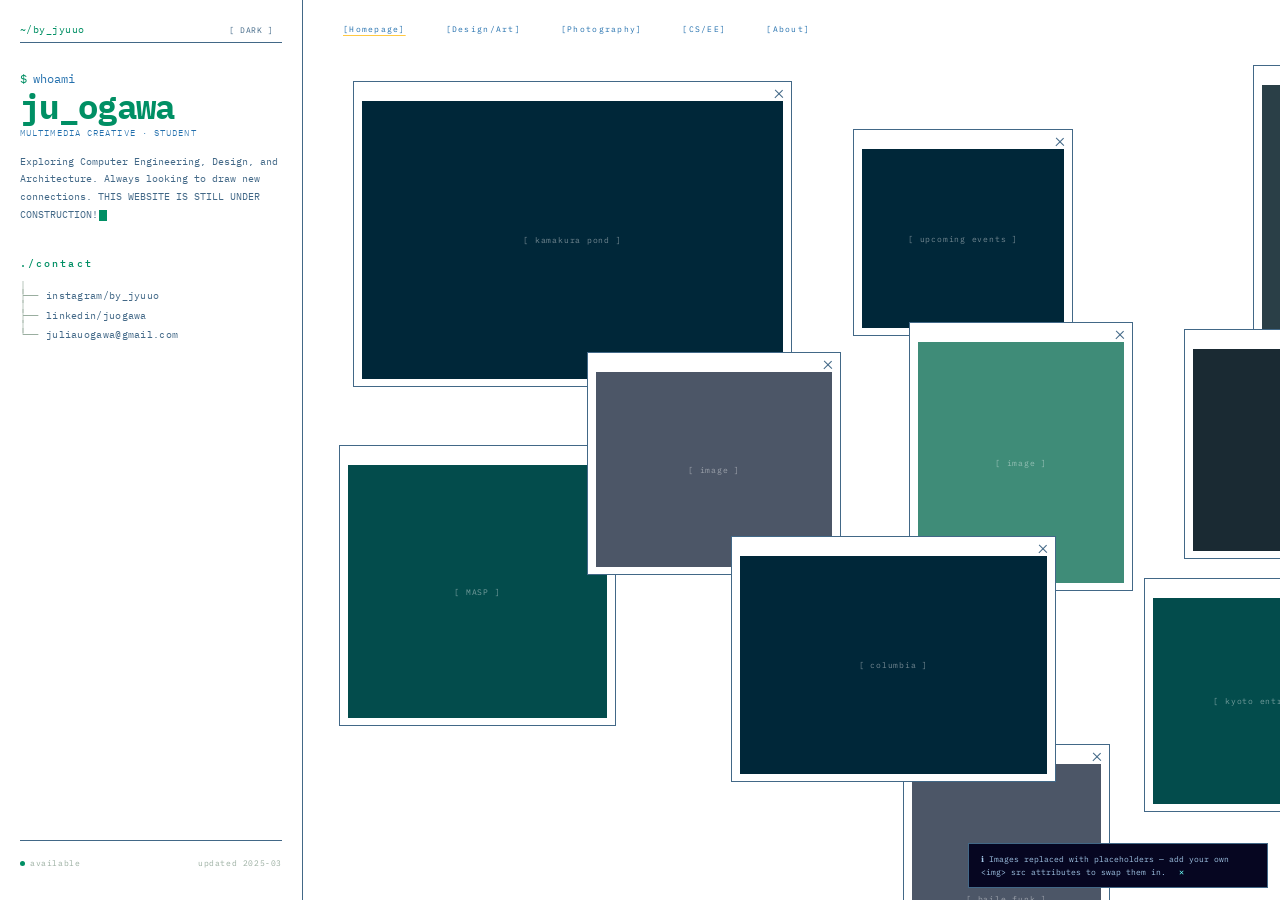
==== index.html @ 0120f367 "Rename portfolio.html to index.html" ====
<!DOCTYPE html>
<html lang="en">
<head>
  <meta charset="UTF-8" />
  <meta name="viewport" content="width=device-width, initial-scale=1.0" />
  <title>by_jyuuo — Portfolio</title>
  <link rel="preconnect" href="https://fonts.googleapis.com" />
  <link rel="preconnect" href="https://fonts.gstatic.com" crossorigin />
  <link href="https://fonts.googleapis.com/css2?family=IBM+Plex+Mono:ital,wght@0,300;0,400;0,500;0,700;1,400&display=swap" rel="stylesheet" />
  <style>
    /* ── RESET ─────────────────────────────────────────── */
    *, *::before, *::after { box-sizing: border-box; margin: 0; padding: 0; }
    a { text-decoration: none; }

    ::selection { background: var(--sel); color: var(--fg); }
    html { font-size: 13px; }

    /* ── TOKENS ────────────────────────────────────────── */
    :root {
      --bg:      #ffffff;
      --bg2:     #ffc943;
      --bg3:     #3f8c78;
      --fg:      #008f64;
      --fg2:     #426887;
      --fg3:     #9aaea0;
      --accent:  #008f64;
      --accent2: #226fad;
      --border:  #426887;
      --cursor:  #008f64;
      --sel:     rgba(0, 143, 100, 0.15);
      --left-w:  303px;
    }
    [data-theme="dark"] {
      --bg:      #060621;
      --bg2:     #ffc943;
      --bg3:     #3f8c78;
      --fg:      #ffffff;
      --fg2:     #426887;
      --fg3:     #40724f;
      --accent:  #008f64;
      --accent2: #a0c4e5;
      --border:  #426887;
      --cursor:  #008f64;
      --sel:     rgba(0, 143, 100, 0.15);
    }

    /* ── LAYOUT ────────────────────────────────────────── */
    .portfolio-body {
      font-family: "IBM Plex Mono", monospace;
      background: var(--bg);
      color: var(--fg);
      min-height: 100vh;
      display: flex;
      flex-direction: column;
      overflow: auto;
      transition: background 0.2s, color 0.2s;
    }
    @media (min-width: 768px) {
      .portfolio-body { height: 100vh; overflow: hidden; flex-direction: row; }
    }

    /* ── LEFT PANEL ─────────────────────────────────────── */
    .left {
      width: 100%; height: auto;
      overflow-y: visible;
      border-bottom: 1px solid var(--border);
      display: flex; flex-direction: column;
      padding: 20px; flex-shrink: 0;
      scrollbar-width: none;
    }
    .left::-webkit-scrollbar { display: none; }
    @media (min-width: 768px) {
      .left {
        width: var(--left-w); max-width: 303px; min-width: 260px;
        height: 100vh; overflow-y: auto;
        border-right: 1px solid var(--border);
        border-bottom: none;
        padding: 24px 20px 32px;
      }
    }

    .topbar {
      display: flex; justify-content: space-between; align-items: center;
      border-bottom: 1px solid var(--border);
      padding-bottom: 4px; margin-bottom: 28px; flex-shrink: 0;
    }
    .topbar-path { color: var(--fg2); font-size: 0.75rem; letter-spacing: 0.05em; }
    .topbar-path span { color: var(--accent); }
    .theme-btn {
      background: var(--bg); color: #426887;
      font-family: inherit; font-size: 0.65rem;
      padding: 3px 8px; cursor: pointer; border: none;
      letter-spacing: 0.08em; text-transform: uppercase;
      transition: color 0.15s, background 0.15s;
    }
    .theme-btn:hover { color: #a0c4e5; background: #060621; }
    [data-theme="dark"] .theme-btn { background: #060621; color: #426887; }
    [data-theme="dark"] .theme-btn:hover { background: #ffffff; color: #426887; }

    .hero { margin-bottom: 32px; flex-shrink: 0; }
    .prompt { display: flex; align-items: baseline; gap: 6px; margin-bottom: 4px; }
    .prompt-symbol { color: var(--accent); font-size: 0.9rem; user-select: none; }
    .prompt-cmd    { color: var(--accent2); font-size: 0.9rem; }
    .hero-name {
      font-size: clamp(1.8rem, 3.5vw, 2.6rem); font-weight: 700;
      line-height: 1; letter-spacing: -0.02em; margin-bottom: 3px; color: var(--accent);
    }
    .hero-title {
      color: var(--accent2); font-size: 0.7rem; letter-spacing: 0.12em;
      text-transform: uppercase; margin-bottom: 14px; font-weight: 300;
    }
    .hero-bio { color: var(--fg2); line-height: 1.7; font-size: 0.8rem; }
    .cursor {
      display: inline-block; width: 8px; height: 1em;
      background: var(--cursor); vertical-align: text-bottom;
      animation: blink 1.1s step-end infinite; margin-left: 1px;
    }
    @keyframes blink { 0%,100%{opacity:1} 50%{opacity:0} }

    section { margin-bottom: 28px; }
    .sec-hd { display: flex; align-items: center; gap: 10px; margin-bottom: 12px; }
    .sec-lbl { font-size: 0.80rem; letter-spacing: 0.2em; color: var(--accent); font-weight: 500; }

    .contact-tree { display: flex; flex-direction: column; line-height: 1; }
    .tree-item { display: flex; align-items: center; gap: 8px; padding: 0; line-height: 1; }
    .tree-branch { color: var(--fg3); font-size: 0.75rem; user-select: none; flex-shrink: 0; }
    .tree-link {
      color: var(--fg2); text-decoration: none; font-size: 0.75rem;
      letter-spacing: 0.03em; transition: all 0.15s;
      padding: 2px 6px; margin: -2px -6px;
    }
    .tree-link:hover { background: var(--bg2); color: var(--accent); }

    footer {
      margin-top: auto; padding-top: 16px;
      border-top: 1px solid var(--border);
      display: flex; justify-content: space-between;
      color: var(--fg3); font-size: 0.65rem; letter-spacing: 0.07em; flex-shrink: 0;
    }
    .status-dot {
      display: inline-block; width: 5px; height: 5px;
      border-radius: 50%; background: var(--accent);
      margin-right: 5px; vertical-align: middle;
      animation: pulse 2s ease-in-out infinite;
    }
    @keyframes pulse { 0%,100%{opacity:1} 50%{opacity:0.3} }

    /* ── RIGHT PANEL ────────────────────────────────────── */
    .right {
      flex: 1; display: flex; flex-direction: column;
      min-height: 100vh; height: auto; overflow-y: visible;
      scrollbar-width: thin; scrollbar-color: var(--border) transparent;
      position: relative;
    }
    @media (min-width: 768px) { .right { height: 100vh; min-height: auto; overflow-y: auto; } }
    .right::-webkit-scrollbar { width: 4px; }
    .right::-webkit-scrollbar-thumb { background: var(--border); }

    .right-topbar {
      position: sticky; top: 0; left: 0; right: 0; z-index: 10;
      display: flex; align-items: center; justify-content: center;
      padding: 17px 20px; background: var(--bg);
    }
    @media (min-width: 768px) {
      .right-topbar { justify-content: flex-start; padding-top: 23px; padding-bottom: 10px; }
    }

    .tabs-group {
      display: grid; grid-template-columns: repeat(6, 1fr);
      align-items: center; gap: 8px; width: 100%;
    }
    @media (min-width: 768px) {
      .tabs-group { display: flex; flex-wrap: nowrap; justify-content: flex-start; gap: 0; width: auto; }
    }

    .right-tab {
      padding: 0 20px; font-size: 0.65rem; letter-spacing: 0.15em;
      text-transform: capitalize; color: var(--accent2); cursor: pointer;
      display: inline-flex; align-items: center; justify-content: center;
      grid-column: span 2; background: none; border: none; font-family: inherit;
    }
    .right-tab:first-child, .right-tab:nth-child(2) { grid-column: span 3; }
    @media (min-width: 768px) { .right-tab { grid-column: unset; } }

    .tab-text { transition: background 0.15s, color 0.15s, padding 0.15s; }
    .right-tab:hover .tab-text { background: var(--bg2); color: var(--accent2); padding: 0 8px; }
    .right-tab.active .tab-text {
      color: var(--accent2); text-decoration: underline;
      text-decoration-color: var(--bg2); text-decoration-thickness: 14%;
      text-underline-offset: 3px;
    }
    .right-tab.active:hover .tab-text { background: var(--bg2); color: #226fad; text-decoration: none; padding: 0 8px; }

    /* ── TAB CONTENT ────────────────────────────────────── */
    .tab-content { flex: 1; display: flex; min-height: 400px; min-width: 100%; }
    @media (min-width: 768px) { .tab-content { min-height: 700px; min-width: 300px; } }

    .content-section { display: none; width: 100%; height: 100%; min-height: 400px; }
    @media (min-width: 768px) { .content-section { min-height: 600px; } }
    .content-section.visible { display: block; }

    /* ── HOMEPAGE — draggable windows ───────────────────── */
    .windows-container { position: relative; min-height: 1400px; width: 100%; }
    .win {
      position: absolute; background: var(--bg);
      border: 1px solid #426887; cursor: grab;
      user-select: none;
    }
    .win.dragging { cursor: grabbing; }
    .win-inner {
      display: flex; flex-direction: column; gap: 3px;
      align-items: flex-end; overflow: hidden;
      padding: 7px 8px; width: 100%; height: 100%;
    }
    .win-close {
      position: relative; width: 9px; height: 9px; flex-shrink: 0;
    }
    .win-close::before, .win-close::after {
      content: ""; position: absolute; top: 50%; left: 50%;
      width: 11.364px; height: 1.364px; background: #426887;
    }
    .win-close::before { transform: translate(-50%,-50%) rotate(45deg); }
    .win-close::after  { transform: translate(-50%,-50%) rotate(-45deg); }
    .win-img {
      flex: 1; min-height: 0; min-width: 0;
      width: 100%; position: relative; overflow: hidden;
    }
    .win-img img, .win-img .img-ph {
      position: absolute; inset: 0; width: 100%; height: 100%; object-fit: cover;
    }
    .img-ph {
      display: flex; align-items: center; justify-content: center;
      font-size: 0.6rem; letter-spacing: 0.1em;
      color: rgba(255,255,255,0.45);
    }

    /* ── DESIGN PAGE ────────────────────────────────────── */
    .design-wrap { padding: 0 20px; display: flex; flex-direction: column; gap: 10px; }
    .proj-card {
      width: 100%; padding-bottom: 10px;
      transition: background-color 0.2s;
    }
    .proj-card:hover { background-color: var(--bg2); }
    .proj-cmd { display: flex; gap: 6px; align-items: baseline; margin-bottom: 10px; }
    .proj-cmd .dollar { color: var(--accent); font-size: 11.7px; line-height: 17.55px; }
    .proj-cmd .cmd    { color: var(--accent2); font-size: 11.7px; line-height: 17.55px; }
    .proj-row { display: flex; gap: 10px; align-items: flex-start; flex-wrap: wrap; }

    /* Carousel */
    .carousel-outer {
      width: 257px; height: 259px; display: flex; align-items: center;
      justify-content: center; padding-left: 12px; flex-shrink: 0;
    }
    .carousel-box { width: 205px; height: 274px; position: relative; overflow: hidden; }
    .carousel-track-wrap { display: flex; transition: transform 0.5s ease; height: 100%; }
    .carousel-slide { flex-shrink: 0; width: 205px; height: 274px; }
    .carousel-slide img, .carousel-slide .img-ph {
      width: 205px; height: 274px; object-fit: cover; display: block;
    }
    .carousel-arrow {
      position: absolute; top: 50%; transform: translateY(-50%);
      background: rgba(0,0,0,0.45); color: #fff; border: none;
      width: 28px; height: 36px; cursor: pointer; z-index: 5;
      font-family: "IBM Plex Mono", monospace; font-size: 14px;
      display: flex; align-items: center; justify-content: center;
    }
    .carousel-arrow:hover { background: rgba(0,0,0,0.7); }
    .carousel-prev { left: 0; }
    .carousel-next { right: 0; }

    .proj-meta { display: flex; flex-direction: column; gap: 15px; min-width: 126px; }
    .ascii-logo {
      font-family: "IBM Plex Mono", monospace;
      font-weight: bold; font-size: 13px; line-height: 15px;
      color: var(--accent); white-space: pre; letter-spacing: 0;
    }
    .proj-tags { display: flex; gap: 5px; flex-wrap: wrap; align-items: center; }
    .proj-tag {
      font-family: "IBM Plex Mono", monospace; font-size: 11px;
      line-height: 23.562px; color: var(--fg2);
      letter-spacing: 1.5708px; text-transform: lowercase;
    }
    .proj-desc { flex: 1; min-width: 300px; }
    .proj-desc p {
      font-family: "IBM Plex Mono", monospace; font-size: 14px;
      line-height: 29.656px; color: var(--fg); margin: 25px;
      padding-right: 15px;
    }
    .proj-desc a { color: var(--accent); text-decoration: underline; }

    /* ── PHOTOGRAPHY PAGE ───────────────────────────────── */
    .photo-grid {
      display: grid; grid-template-columns: 1fr;
      gap: 33px; padding: 10px 20px;
    }
    @media (min-width: 768px) {
      .photo-grid { grid-template-columns: 1fr 1fr; padding: 10px 40px; }
    }
    .photo-cell { width: 100%; aspect-ratio: 4/3; overflow: hidden; }
    .photo-cell img, .photo-cell .img-ph { width: 100%; height: 100%; object-fit: cover; }

    /* ── CS/EE PAGE ─────────────────────────────────────── */
    .csee-wrap {
      display: flex; flex-direction: column; align-items: center;
      justify-content: flex-start; min-height: 600px; padding: 24px 20px;
    }
    @media (min-width: 768px) { .csee-wrap { justify-content: center; } }
    .csee-inner { width: 100%; max-width: 615px; }
    .csee-prompt { margin-bottom: 24px; }
    .csee-file {
      display: flex; gap: 14px; align-items: center;
      height: 35px; cursor: pointer;
      transition: background 0.15s;
    }
    .csee-file:hover { background: var(--bg2); }
    .csee-perm, .csee-name {
      font-family: "IBM Plex Mono", monospace;
      font-size: 15.992px; line-height: 34.254px;
      color: #426887; letter-spacing: 2.2836px;
    }
    .csee-desc {
      display: none; padding-left: 130px; padding-bottom: 12px;
    }
    .csee-desc p {
      font-family: "IBM Plex Mono", monospace;
      font-size: 15.992px; line-height: 34.254px;
      color: #426887; letter-spacing: 2.2836px; max-width: 597px;
    }
    .csee-desc.open { display: flex; align-items: center; }

    /* ── ABOUT PAGE ─────────────────────────────────────── */
    .about-wrap {
      display: flex; flex-direction: column; align-items: center;
      justify-content: center; min-height: 600px; padding: 24px 48px;
    }
    .about-inner { width: 100%; max-width: 615px; display: flex; flex-direction: column; gap: 16px; }
    .about-prompt { margin-bottom: 24px; }
    .about-p {
      font-family: "IBM Plex Mono", monospace;
      font-size: 11.05px; line-height: 19.89px; color: var(--accent2);
    }
    .about-p a { color: var(--accent2); text-decoration: underline; }
    .about-p .underline { text-decoration: underline; }

    /* Shared prompt style */
    .cmd-row { display: flex; gap: 6px; align-items: flex-start; }
    .cmd-dollar { font-family: "IBM Plex Mono",monospace; font-size: 11.7px; line-height: 17.55px; color: #008f64; }
    .cmd-text   { font-family: "IBM Plex Mono",monospace; font-size: 11.7px; line-height: 17.55px; color: var(--accent2); }

    /* Placeholder colors */
    .ph-ink   { background: #002739; }
    .ph-slate { background: #4c5667; }
    .ph-moss  { background: #034c4c; }
    .ph-olive { background: #3f8c78; }
    .ph-navy  { background: #002739; }
    .ph-graf  { background: #2a3f47; }
    .ph-rust  { background: #5a4a40; }
    .ph-ecru  { background: #e8eef1; }
    .ph-char  { background: #1a2a33; }
    .ph-sand  { background: #d1d9dd; }

    /* Note banner */
    .img-note {
      position: fixed; bottom: 12px; right: 12px;
      background: #060621; color: #a0c4e5;
      font-family: "IBM Plex Mono", monospace; font-size: 0.65rem;
      padding: 8px 12px; z-index: 9999; max-width: 300px; line-height: 1.6;
      border: 1px solid #426887;
    }
    .img-note button {
      background: none; border: none; color: #6cfff7;
      cursor: pointer; font-family: inherit; font-size: inherit;
      padding: 0; margin-left: 8px;
    }
  </style>
</head>
<body>

<div class="portfolio-body" id="app">

  <!-- ── LEFT SIDEBAR ──────────────────────────────────── -->
  <aside class="left">
    <div class="topbar" style="margin-top:-3px">
      <div class="topbar-path"><span>~/by_jyuuo</span></div>
      <button class="theme-btn" id="themeBtn">[ dark ]</button>
    </div>

    <div class="hero">
      <div class="prompt">
        <span class="prompt-symbol">$</span>
        <span class="prompt-cmd">whoami</span>
      </div>
      <h1 class="hero-name">ju_ogawa</h1>
      <p class="hero-title">MULTIMEDIA CREATIVE · STUDENT</p>
      <p class="hero-bio">
        Exploring Computer Engineering, Design, and Architecture.
        Always looking to draw new connections. THIS WEBSITE IS
        STILL UNDER CONSTRUCTION!<span class="cursor"></span>
      </p>
    </div>

    <section>
      <div class="sec-hd"><span class="sec-lbl">./contact</span></div>
      <div class="contact-tree">
        <div class="tree-item"><span class="tree-branch">│</span></div>
        <div class="tree-item">
          <span class="tree-branch">├──</span>
          <a href="https://www.instagram.com/by_jyuuo/" target="_blank" class="tree-link">instagram/by_jyuuo</a>
        </div>
        <div class="tree-item"><span class="tree-branch">│</span></div>
        <div class="tree-item">
          <span class="tree-branch">├──</span>
          <a href="https://www.linkedin.com/in/juogawa/" target="_blank" class="tree-link">linkedin/juogawa</a>
        </div>
        <div class="tree-item"><span class="tree-branch">│</span></div>
        <div class="tree-item">
          <span class="tree-branch">└──</span>
          <a href="mailto:juliauogawa@gmail.com" class="tree-link">juliauogawa@gmail.com</a>
        </div>
      </div>
    </section>

    <footer>
      <div><span class="status-dot"></span>available</div>
      <div>updated 2025-03</div>
    </footer>
  </aside>

  <!-- ── RIGHT PANEL ───────────────────────────────────── -->
  <main class="right">
    <div class="right-topbar">
      <div class="tabs-group">
        <button class="right-tab active" data-tab="home"><span class="tab-text">[Homepage]</span></button>
        <button class="right-tab" data-tab="design"><span class="tab-text">[Design/Art]</span></button>
        <button class="right-tab" data-tab="photography"><span class="tab-text">[Photography]</span></button>
        <button class="right-tab" data-tab="csee"><span class="tab-text">[CS/EE]</span></button>
        <button class="right-tab" data-tab="about"><span class="tab-text">[About]</span></button>
      </div>
    </div>

    <div class="tab-content">

      <!-- ── HOMEPAGE ──────────────────────────────────── -->
      <div id="page-home" class="content-section visible">
        <div class="windows-container" id="winContainer">

          <div class="win" id="win-1" style="left:50px;top:37px;width:439px;height:306px;z-index:10">
            <div class="win-inner">
              <div class="win-close"></div>
              <div class="win-img"><div class="img-ph ph-navy">[ kamakura pond ]</div></div>
            </div>
          </div>

          <div class="win" id="win-2" style="left:36px;top:401px;width:277px;height:281px;z-index:10">
            <div class="win-inner">
              <div class="win-close"></div>
              <div class="win-img"><div class="img-ph ph-moss">[ MASP ]</div></div>
            </div>
          </div>

          <div class="win" id="win-3" style="left:284px;top:308px;width:254px;height:223px;z-index:10">
            <div class="win-inner">
              <div class="win-close"></div>
              <div class="win-img"><div class="img-ph ph-slate">[ image ]</div></div>
            </div>
          </div>

          <div class="win" id="win-4" style="left:550px;top:85px;width:220px;height:207px;z-index:10">
            <div class="win-inner">
              <div class="win-close"></div>
              <div class="win-img"><div class="img-ph ph-ink">[ upcoming events ]</div></div>
            </div>
          </div>

          <div class="win" id="win-5" style="left:606px;top:278px;width:224px;height:269px;z-index:10">
            <div class="win-inner">
              <div class="win-close"></div>
              <div class="win-img"><div class="img-ph ph-olive">[ image ]</div></div>
            </div>
          </div>

          <div class="win" id="win-6" style="left:950px;top:21px;width:224px;height:274px;z-index:10">
            <div class="win-inner">
              <div class="win-close"></div>
              <div class="win-img"><div class="img-ph ph-graf">[ image ]</div></div>
            </div>
          </div>

          <div class="win" id="win-7" style="left:881px;top:285px;width:335px;height:230px;z-index:10">
            <div class="win-inner">
              <div class="win-close"></div>
              <div class="win-img"><div class="img-ph ph-char">[ image ]</div></div>
            </div>
          </div>

          <div class="win" id="win-8" style="left:841px;top:534px;width:243px;height:234px;z-index:10">
            <div class="win-inner">
              <div class="win-close"></div>
              <div class="win-img"><div class="img-ph ph-moss">[ kyoto entrance ]</div></div>
            </div>
          </div>

          <div class="win" id="win-9" style="left:600px;top:700px;width:207px;height:297px;z-index:10">
            <div class="win-inner">
              <div class="win-close"></div>
              <div class="win-img"><div class="img-ph ph-slate">[ baile funk ]</div></div>
            </div>
          </div>

          <div class="win" id="win-10" style="left:428px;top:492px;width:325px;height:246px;z-index:10">
            <div class="win-inner">
              <div class="win-close"></div>
              <div class="win-img"><div class="img-ph ph-navy">[ columbia ]</div></div>
            </div>
          </div>

        </div>
      </div><!-- /home -->

      <!-- ── DESIGN/ART ─────────────────────────────────── -->
      <div id="page-design" class="content-section">
        <div class="design-wrap">

          <!-- Project 1: ILAS -->
          <div class="proj-card">
            <div class="proj-cmd">
              <span class="dollar">$</span>
              <span class="cmd">head ilas.columbia.edu</span>
            </div>
            <div class="proj-row">
              <div class="carousel-outer">
                <div class="carousel-box" id="carousel-1">
                  <div class="carousel-track-wrap">
                    <div class="carousel-slide"><div class="img-ph ph-moss">[ ILAS cover ]</div></div>
                    <div class="carousel-slide"><div class="img-ph ph-olive">[ ILAS 2 ]</div></div>
                    <div class="carousel-slide"><div class="img-ph ph-graf">[ ILAS 3 ]</div></div>
                    <div class="carousel-slide"><div class="img-ph ph-navy">[ ILAS 4 ]</div></div>
                    <div class="carousel-slide"><div class="img-ph ph-slate">[ ILAS 5 ]</div></div>
                  </div>
                  <button class="carousel-arrow carousel-prev" onclick="carouselPrev('carousel-1')">&#8249;</button>
                  <button class="carousel-arrow carousel-next" onclick="carouselNext('carousel-1')">&#8250;</button>
                </div>
              </div>
              <div class="proj-meta">
                <div class="ascii-logo">
░▀█▀░█░░░█▀█░█▀▀
░░█░░█░░░█▀█░▀▀█
░▀▀▀░▀▀▀░▀░▀░▀▀▀</div>
                <div class="proj-tags">
                  <span class="proj-tag">#social_media</span>
                  <span class="proj-tag">#branding</span>
                </div>
              </div>
              <div class="proj-desc">
                <p>The Institute of Latin American Studies (Columbia University). Julia manages communication and marketing, especially through social media and the <a href="https://ilas.columbia.edu/" target="_blank" rel="noopener noreferrer">website</a>. Responsible for the design of informational flyers and the implementation of updating ILAS' branding.</p>
              </div>
            </div>
          </div>

          <!-- Project 2: Architecture -->
          <div class="proj-card">
            <div class="proj-cmd">
              <span class="dollar">$</span>
              <span class="cmd">import arch.3dm</span>
            </div>
            <div class="proj-row">
              <div class="carousel-outer">
                <div class="carousel-box" id="carousel-2">
                  <div class="carousel-track-wrap">
                    <div class="carousel-slide"><div class="img-ph ph-ecru" style="color:#334">[ arch 1 ]</div></div>
                    <div class="carousel-slide"><div class="img-ph ph-sand" style="color:#334">[ arch 2 ]</div></div>
                    <div class="carousel-slide"><div class="img-ph ph-slate">[ arch 3 ]</div></div>
                    <div class="carousel-slide"><div class="img-ph ph-char">[ arch 4 ]</div></div>
                  </div>
                  <button class="carousel-arrow carousel-prev" onclick="carouselPrev('carousel-2')">&#8249;</button>
                  <button class="carousel-arrow carousel-next" onclick="carouselNext('carousel-2')">&#8250;</button>
                </div>
              </div>
              <div class="proj-meta">
                <div class="ascii-logo" style="font-size:9px;line-height:13px">
░█▀█░█▀▄░█▀▀░█░█░▀█▀░▀█▀░█▀▀░█▀▀░▀█▀░█░█░█▀▄░█▀▀
░█▀█░█▀▄░█░░░█▀█░░█░░░█░░█▀▀░█░░░░█░░█░█░█▀▄░█▀▀
░▀░▀░▀░▀░▀▀▀░▀░▀░▀▀▀░░▀░░▀▀▀░▀▀▀░░▀░░▀▀▀░▀░▀░▀▀▀</div>
                <div class="proj-tags">
                  <span class="proj-tag">#diagrams</span>
                  <span class="proj-tag">#models</span>
                </div>
              </div>
              <div class="proj-desc">
                <p>Work created for ARCH1020: ARCHITECTURAL DESIGN &amp; VISUAL CULTURE. Based on MASP, and designing an intervening display case.</p>
              </div>
            </div>
          </div>

          <!-- Project 3: BRS -->
          <div class="proj-card">
            <div class="proj-cmd">
              <span class="dollar">$</span>
              <span class="cmd">head brazilian_society.brs</span>
            </div>
            <div class="proj-row">
              <div class="carousel-outer">
                <div class="carousel-box" id="carousel-3">
                  <div class="carousel-track-wrap">
                    <div class="carousel-slide"><div class="img-ph ph-navy">[ BRS 1 ]</div></div>
                    <div class="carousel-slide"><div class="img-ph ph-ink">[ BRS 2 ]</div></div>
                    <div class="carousel-slide"><div class="img-ph ph-graf">[ BRS 3 ]</div></div>
                    <div class="carousel-slide"><div class="img-ph ph-slate">[ BRS 4 ]</div></div>
                    <div class="carousel-slide"><div class="img-ph ph-moss">[ BRS 5 ]</div></div>
                  </div>
                  <button class="carousel-arrow carousel-prev" onclick="carouselPrev('carousel-3')">&#8249;</button>
                  <button class="carousel-arrow carousel-next" onclick="carouselNext('carousel-3')">&#8250;</button>
                </div>
              </div>
              <div class="proj-meta">
                <div class="ascii-logo">
░█▀▄░█▀▄░█▀▀
░█▀▄░█▀▄░▀▀█
░▀▀░░▀░▀░▀▀▀</div>
                <div class="proj-tags">
                  <span class="proj-tag">#social_media</span>
                  <span class="proj-tag">#flyers</span>
                </div>
              </div>
              <div class="proj-desc">
                <p>The Brazilian Society at Columbia University is the Brazilian undergraduate student group, for which Julia is secretary and is responsible for graphic design.</p>
              </div>
            </div>
          </div>

        </div>
      </div><!-- /design -->

      <!-- ── PHOTOGRAPHY ────────────────────────────────── -->
      <div id="page-photography" class="content-section">
        <div class="photo-grid">
          <div class="photo-cell"><div class="img-ph ph-navy">[ photo 01 ]</div></div>
          <div class="photo-cell"><div class="img-ph ph-moss">[ photo 02 ]</div></div>
          <div class="photo-cell"><div class="img-ph ph-slate">[ photo 03 ]</div></div>
          <div class="photo-cell"><div class="img-ph ph-olive">[ photo 04 ]</div></div>
          <div class="photo-cell"><div class="img-ph ph-graf">[ photo 05 ]</div></div>
          <div class="photo-cell"><div class="img-ph ph-ink">[ photo 06 ]</div></div>
          <div class="photo-cell"><div class="img-ph ph-char">[ photo 07 ]</div></div>
          <div class="photo-cell"><div class="img-ph ph-rust">[ photo 08 ]</div></div>
          <div class="photo-cell"><div class="img-ph ph-moss">[ photo 09 ]</div></div>
          <div class="photo-cell"><div class="img-ph ph-navy">[ photo 10 ]</div></div>
          <div class="photo-cell"><div class="img-ph ph-slate">[ photo 11 ]</div></div>
          <div class="photo-cell"><div class="img-ph ph-graf">[ photo 12 ]</div></div>
          <div class="photo-cell"><div class="img-ph ph-olive">[ photo 13 ]</div></div>
          <div class="photo-cell"><div class="img-ph ph-ink">[ photo 14 ]</div></div>
          <div class="photo-cell"><div class="img-ph ph-char">[ photo 15 ]</div></div>
          <div class="photo-cell"><div class="img-ph ph-rust">[ photo 16 ]</div></div>
          <div class="photo-cell"><div class="img-ph ph-moss">[ photo 17 ]</div></div>
          <div class="photo-cell"><div class="img-ph ph-navy">[ photo 18 ]</div></div>
        </div>
      </div><!-- /photography -->

      <!-- ── CS/EE ───────────────────────────────────────── -->
      <div id="page-csee" class="content-section">
        <div class="csee-wrap">
          <div class="csee-inner">
            <div class="csee-prompt">
              <div class="cmd-row">
                <span class="cmd-dollar">$</span>
                <span class="cmd-text">ls ./engineering_projects</span>
              </div>
            </div>
            <div id="csee-list">

              <div>
                <div class="csee-file" onclick="toggleCsee(0)">
                  <span class="csee-perm">-rwxr--r--</span>
                  <span class="csee-name">adc_dac_circuit</span>
                </div>
                <div class="csee-desc" id="csee-desc-0">
                  <p>Lorem ipsum dolor sit amet, consectetur adipiscing elit, sed do eiusmod tempor incididunt ut labore et dolore magna aliqua. Ut enim ad minim veniam, quis nostrud exercitation ullaLorem ipsum dolor sit amet, consectetur adipiscing elit, sed do eiusmod tempor incididunt ut labore et dolore magna aliqua. Ut enim ad minim veniam, quis nostrud exercitation ullaLorem ipsum dolor sit amet, consectetur adipiscing elit, sed do eiusmod tempor incididunt ut labore et dolore magna aliqua. Ut enim ad minim veniam, quis nostrud exercitation ullaLorem ipsum dolor sit amet, consectetur adipiscing elit, sed do eiusmod tempor incididunt ut labore et dolore magna aliqua. Ut enim ad minim veniam, quis nostrud exercitation ulla</p>
                </div>
              </div>

              <div>
                <div class="csee-file" onclick="toggleCsee(1)">
                  <span class="csee-perm">-rwxr--r--</span>
                  <span class="csee-name">555_timer</span>
                </div>
                <div class="csee-desc" id="csee-desc-1">
                  <p>Lorem ipsum dolor sit amet, consectetur adipiscing elit, sed do eiusmod tempor incididunt ut labore et dolore magna aliqua. Ut enim ad minim veniam, quis nostrud exercitation ullaLorem ipsum dolor sit amet, consectetur adipiscing elit, sed do eiusmod tempor incididunt ut labore et dolore magna aliqua. Ut enim ad minim veniam, quis nostrud exercitation ulla</p>
                </div>
              </div>

              <div>
                <div class="csee-file" onclick="toggleCsee(2)">
                  <span class="csee-perm">-rwxr--r--</span>
                  <span class="csee-name">counter_circuit</span>
                </div>
                <div class="csee-desc" id="csee-desc-2">
                  <p>Lorem ipsum dolor sit amet, consectetur adipiscing elit, sed do eiusmod tempor incididunt ut labore et dolore magna aliqua. Ut enim ad minim veniam, quis nostrud exercitation ulla</p>
                </div>
              </div>

            </div>
          </div>
        </div>
      </div><!-- /csee -->

      <!-- ── ABOUT ───────────────────────────────────────── -->
      <div id="page-about" class="content-section">
        <div class="about-wrap">
          <div class="about-prompt cmd-row" style="width:100%;max-width:615px;margin-bottom:24px">
            <span class="cmd-dollar">$</span>
            <span class="cmd-text">cat about.txt</span>
          </div>
          <div class="about-inner">
            <p class="about-p">Born and raised in São Paulo (Brazil), Ju Ogawa (she/her) studies <span class="underline">Computer Engineering</span>, with a minor in <span class="underline">Architecture</span>, at Columbia University, New York (USA).</p>
            <p class="about-p">She is interested in technology with an interdisciplinary mindset, applying her design skills and multicultural background to <a href="https://www.engineering.columbia.edu/about/mission-vision/engineering-humanity" target="_blank" rel="noopener noreferrer">engineer for Humanity</a>.</p>
            <p class="about-p">Additionally, Julia enjoys photography, drawing, and baking.</p>
            <p class="about-p">THIS WEBSITE IS STILL UNDER CONSTRUCTION!!</p>
          </div>
        </div>
      </div><!-- /about -->

    </div><!-- /tab-content -->
  </main>
</div><!-- /portfolio-body -->

<!-- Notice about images -->
<div class="img-note" id="imgNote">
  ℹ Images replaced with placeholders — add your own &lt;img&gt; src attributes to swap them in.
  <button onclick="document.getElementById('imgNote').remove()">✕</button>
</div>

<script>
  /* ── THEME TOGGLE ─────────────────────────────────── */
  const themeBtn = document.getElementById('themeBtn');
  let dark = false;
  themeBtn.addEventListener('click', () => {
    dark = !dark;
    document.documentElement.setAttribute('data-theme', dark ? 'dark' : '');
    themeBtn.textContent = dark ? '[ light ]' : '[ dark ]';
  });

  /* ── TAB NAVIGATION ───────────────────────────────── */
  const tabs = document.querySelectorAll('.right-tab');
  const pages = document.querySelectorAll('.content-section');

  tabs.forEach(tab => {
    tab.addEventListener('click', () => {
      const target = tab.dataset.tab;
      tabs.forEach(t => t.classList.remove('active'));
      pages.forEach(p => p.classList.remove('visible'));
      tab.classList.add('active');
      document.getElementById('page-' + target).classList.add('visible');
      // scroll right panel back to top on tab switch
      document.querySelector('.right').scrollTop = 0;
    });
  });

  /* ── DRAGGABLE WINDOWS ────────────────────────────── */
  let maxZ = 20;

  function bringToFront(el) {
    el.style.zIndex = ++maxZ;
  }

  document.querySelectorAll('.win').forEach(win => {
    let dragging = false, ox = 0, oy = 0;

    win.addEventListener('mousedown', e => {
      bringToFront(win);
      if (e.target.closest('.win-img')) return; // don't drag from image area
      dragging = true;
      ox = e.clientX - win.offsetLeft;
      oy = e.clientY - win.offsetTop;
      win.classList.add('dragging');
      e.preventDefault();
    });

    document.addEventListener('mousemove', e => {
      if (!dragging) return;
      const parent = win.parentElement.getBoundingClientRect();
      let x = e.clientX - ox;
      let y = e.clientY - oy;
      x = Math.max(0, Math.min(x, parent.width  - win.offsetWidth));
      y = Math.max(0, Math.min(y, parent.height - win.offsetHeight));
      win.style.left = x + 'px';
      win.style.top  = y + 'px';
    });

    document.addEventListener('mouseup', () => {
      dragging = false;
      win.classList.remove('dragging');
    });
  });

  /* ── CAROUSELS ────────────────────────────────────── */
  const carouselState = {};

  function getCarousel(id) {
    if (!carouselState[id]) {
      const box = document.getElementById(id);
      const slides = box.querySelectorAll('.carousel-slide');
      carouselState[id] = { current: 0, total: slides.length };
    }
    return carouselState[id];
  }

  function setCarouselPos(id) {
    const state = carouselState[id];
    const track = document.getElementById(id).querySelector('.carousel-track-wrap');
    track.style.transform = `translateX(-${state.current * 205}px)`;
  }

  function carouselPrev(id) {
    const s = getCarousel(id);
    s.current = (s.current - 1 + s.total) % s.total;
    setCarouselPos(id);
  }

  function carouselNext(id) {
    const s = getCarousel(id);
    s.current = (s.current + 1) % s.total;
    setCarouselPos(id);
  }

  // Init all carousels
  ['carousel-1','carousel-2','carousel-3'].forEach(id => getCarousel(id));

  /* ── CS/EE ACCORDION ──────────────────────────────── */
  let openCsee = null;

  function toggleCsee(idx) {
    const desc = document.getElementById('csee-desc-' + idx);
    if (openCsee === idx) {
      desc.classList.remove('open');
      openCsee = null;
    } else {
      if (openCsee !== null) {
        document.getElementById('csee-desc-' + openCsee).classList.remove('open');
      }
      desc.classList.add('open');
      openCsee = idx;
    }
  }
</script>
</body>
</html>
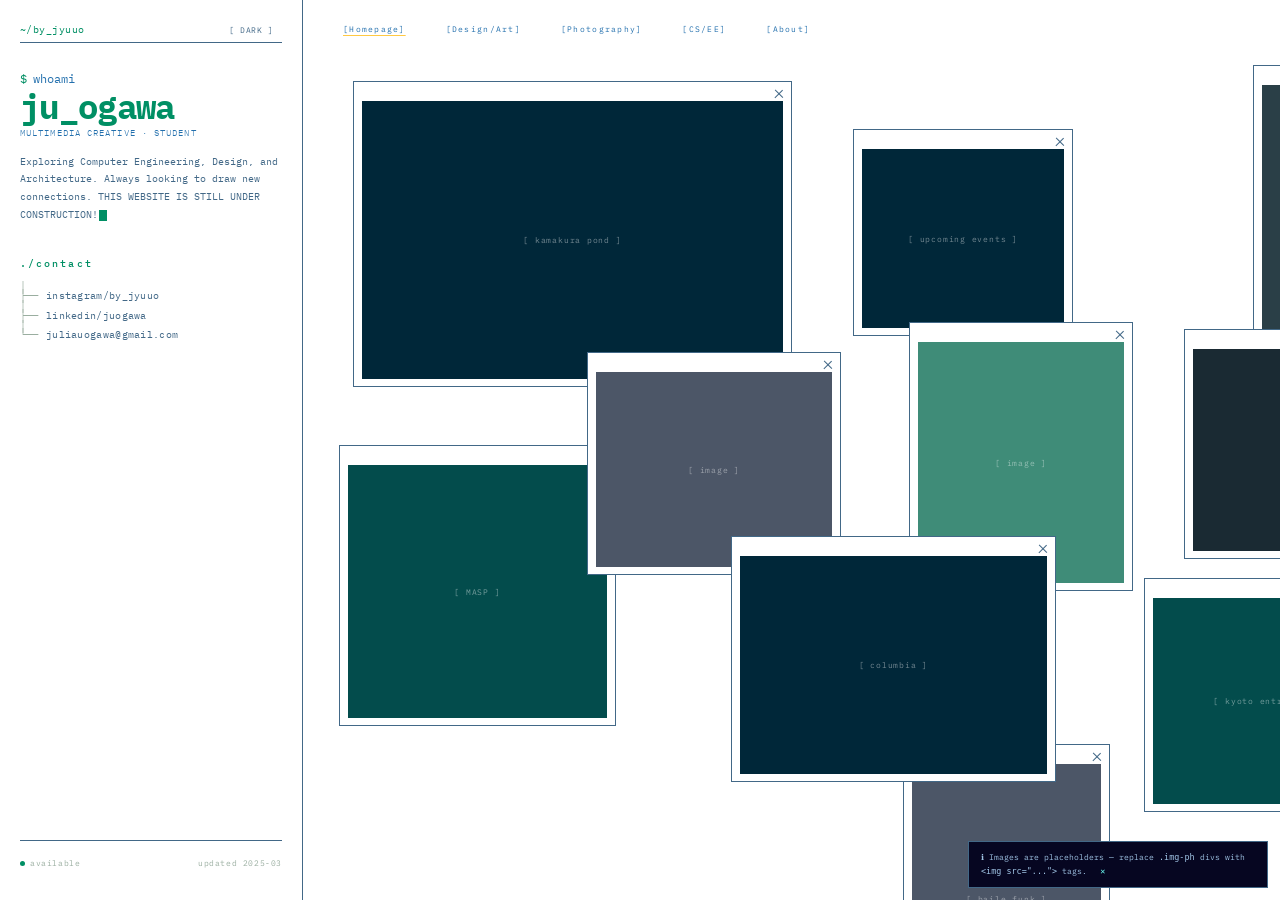
==== commit 59af1e96: "Add files via upload" ====
--- a/index.html
+++ b/index.html
@@ -3,388 +3,21 @@
 <head>
   <meta charset="UTF-8" />
   <meta name="viewport" content="width=device-width, initial-scale=1.0" />
-  <title>by_jyuuo — Portfolio</title>
+  <title>by_jyuuo — Homepage</title>
   <link rel="preconnect" href="https://fonts.googleapis.com" />
   <link rel="preconnect" href="https://fonts.gstatic.com" crossorigin />
   <link href="https://fonts.googleapis.com/css2?family=IBM+Plex+Mono:ital,wght@0,300;0,400;0,500;0,700;1,400&display=swap" rel="stylesheet" />
-  <style>
-    /* ── RESET ─────────────────────────────────────────── */
-    *, *::before, *::after { box-sizing: border-box; margin: 0; padding: 0; }
-    a { text-decoration: none; }
-
-    ::selection { background: var(--sel); color: var(--fg); }
-    html { font-size: 13px; }
-
-    /* ── TOKENS ────────────────────────────────────────── */
-    :root {
-      --bg:      #ffffff;
-      --bg2:     #ffc943;
-      --bg3:     #3f8c78;
-      --fg:      #008f64;
-      --fg2:     #426887;
-      --fg3:     #9aaea0;
-      --accent:  #008f64;
-      --accent2: #226fad;
-      --border:  #426887;
-      --cursor:  #008f64;
-      --sel:     rgba(0, 143, 100, 0.15);
-      --left-w:  303px;
-    }
-    [data-theme="dark"] {
-      --bg:      #060621;
-      --bg2:     #ffc943;
-      --bg3:     #3f8c78;
-      --fg:      #ffffff;
-      --fg2:     #426887;
-      --fg3:     #40724f;
-      --accent:  #008f64;
-      --accent2: #a0c4e5;
-      --border:  #426887;
-      --cursor:  #008f64;
-      --sel:     rgba(0, 143, 100, 0.15);
-    }
-
-    /* ── LAYOUT ────────────────────────────────────────── */
-    .portfolio-body {
-      font-family: "IBM Plex Mono", monospace;
-      background: var(--bg);
-      color: var(--fg);
-      min-height: 100vh;
-      display: flex;
-      flex-direction: column;
-      overflow: auto;
-      transition: background 0.2s, color 0.2s;
-    }
-    @media (min-width: 768px) {
-      .portfolio-body { height: 100vh; overflow: hidden; flex-direction: row; }
-    }
-
-    /* ── LEFT PANEL ─────────────────────────────────────── */
-    .left {
-      width: 100%; height: auto;
-      overflow-y: visible;
-      border-bottom: 1px solid var(--border);
-      display: flex; flex-direction: column;
-      padding: 20px; flex-shrink: 0;
-      scrollbar-width: none;
-    }
-    .left::-webkit-scrollbar { display: none; }
-    @media (min-width: 768px) {
-      .left {
-        width: var(--left-w); max-width: 303px; min-width: 260px;
-        height: 100vh; overflow-y: auto;
-        border-right: 1px solid var(--border);
-        border-bottom: none;
-        padding: 24px 20px 32px;
-      }
-    }
-
-    .topbar {
-      display: flex; justify-content: space-between; align-items: center;
-      border-bottom: 1px solid var(--border);
-      padding-bottom: 4px; margin-bottom: 28px; flex-shrink: 0;
-    }
-    .topbar-path { color: var(--fg2); font-size: 0.75rem; letter-spacing: 0.05em; }
-    .topbar-path span { color: var(--accent); }
-    .theme-btn {
-      background: var(--bg); color: #426887;
-      font-family: inherit; font-size: 0.65rem;
-      padding: 3px 8px; cursor: pointer; border: none;
-      letter-spacing: 0.08em; text-transform: uppercase;
-      transition: color 0.15s, background 0.15s;
-    }
-    .theme-btn:hover { color: #a0c4e5; background: #060621; }
-    [data-theme="dark"] .theme-btn { background: #060621; color: #426887; }
-    [data-theme="dark"] .theme-btn:hover { background: #ffffff; color: #426887; }
-
-    .hero { margin-bottom: 32px; flex-shrink: 0; }
-    .prompt { display: flex; align-items: baseline; gap: 6px; margin-bottom: 4px; }
-    .prompt-symbol { color: var(--accent); font-size: 0.9rem; user-select: none; }
-    .prompt-cmd    { color: var(--accent2); font-size: 0.9rem; }
-    .hero-name {
-      font-size: clamp(1.8rem, 3.5vw, 2.6rem); font-weight: 700;
-      line-height: 1; letter-spacing: -0.02em; margin-bottom: 3px; color: var(--accent);
-    }
-    .hero-title {
-      color: var(--accent2); font-size: 0.7rem; letter-spacing: 0.12em;
-      text-transform: uppercase; margin-bottom: 14px; font-weight: 300;
-    }
-    .hero-bio { color: var(--fg2); line-height: 1.7; font-size: 0.8rem; }
-    .cursor {
-      display: inline-block; width: 8px; height: 1em;
-      background: var(--cursor); vertical-align: text-bottom;
-      animation: blink 1.1s step-end infinite; margin-left: 1px;
-    }
-    @keyframes blink { 0%,100%{opacity:1} 50%{opacity:0} }
-
-    section { margin-bottom: 28px; }
-    .sec-hd { display: flex; align-items: center; gap: 10px; margin-bottom: 12px; }
-    .sec-lbl { font-size: 0.80rem; letter-spacing: 0.2em; color: var(--accent); font-weight: 500; }
-
-    .contact-tree { display: flex; flex-direction: column; line-height: 1; }
-    .tree-item { display: flex; align-items: center; gap: 8px; padding: 0; line-height: 1; }
-    .tree-branch { color: var(--fg3); font-size: 0.75rem; user-select: none; flex-shrink: 0; }
-    .tree-link {
-      color: var(--fg2); text-decoration: none; font-size: 0.75rem;
-      letter-spacing: 0.03em; transition: all 0.15s;
-      padding: 2px 6px; margin: -2px -6px;
-    }
-    .tree-link:hover { background: var(--bg2); color: var(--accent); }
-
-    footer {
-      margin-top: auto; padding-top: 16px;
-      border-top: 1px solid var(--border);
-      display: flex; justify-content: space-between;
-      color: var(--fg3); font-size: 0.65rem; letter-spacing: 0.07em; flex-shrink: 0;
-    }
-    .status-dot {
-      display: inline-block; width: 5px; height: 5px;
-      border-radius: 50%; background: var(--accent);
-      margin-right: 5px; vertical-align: middle;
-      animation: pulse 2s ease-in-out infinite;
-    }
-    @keyframes pulse { 0%,100%{opacity:1} 50%{opacity:0.3} }
-
-    /* ── RIGHT PANEL ────────────────────────────────────── */
-    .right {
-      flex: 1; display: flex; flex-direction: column;
-      min-height: 100vh; height: auto; overflow-y: visible;
-      scrollbar-width: thin; scrollbar-color: var(--border) transparent;
-      position: relative;
-    }
-    @media (min-width: 768px) { .right { height: 100vh; min-height: auto; overflow-y: auto; } }
-    .right::-webkit-scrollbar { width: 4px; }
-    .right::-webkit-scrollbar-thumb { background: var(--border); }
-
-    .right-topbar {
-      position: sticky; top: 0; left: 0; right: 0; z-index: 10;
-      display: flex; align-items: center; justify-content: center;
-      padding: 17px 20px; background: var(--bg);
-    }
-    @media (min-width: 768px) {
-      .right-topbar { justify-content: flex-start; padding-top: 23px; padding-bottom: 10px; }
-    }
-
-    .tabs-group {
-      display: grid; grid-template-columns: repeat(6, 1fr);
-      align-items: center; gap: 8px; width: 100%;
-    }
-    @media (min-width: 768px) {
-      .tabs-group { display: flex; flex-wrap: nowrap; justify-content: flex-start; gap: 0; width: auto; }
-    }
-
-    .right-tab {
-      padding: 0 20px; font-size: 0.65rem; letter-spacing: 0.15em;
-      text-transform: capitalize; color: var(--accent2); cursor: pointer;
-      display: inline-flex; align-items: center; justify-content: center;
-      grid-column: span 2; background: none; border: none; font-family: inherit;
-    }
-    .right-tab:first-child, .right-tab:nth-child(2) { grid-column: span 3; }
-    @media (min-width: 768px) { .right-tab { grid-column: unset; } }
-
-    .tab-text { transition: background 0.15s, color 0.15s, padding 0.15s; }
-    .right-tab:hover .tab-text { background: var(--bg2); color: var(--accent2); padding: 0 8px; }
-    .right-tab.active .tab-text {
-      color: var(--accent2); text-decoration: underline;
-      text-decoration-color: var(--bg2); text-decoration-thickness: 14%;
-      text-underline-offset: 3px;
-    }
-    .right-tab.active:hover .tab-text { background: var(--bg2); color: #226fad; text-decoration: none; padding: 0 8px; }
-
-    /* ── TAB CONTENT ────────────────────────────────────── */
-    .tab-content { flex: 1; display: flex; min-height: 400px; min-width: 100%; }
-    @media (min-width: 768px) { .tab-content { min-height: 700px; min-width: 300px; } }
-
-    .content-section { display: none; width: 100%; height: 100%; min-height: 400px; }
-    @media (min-width: 768px) { .content-section { min-height: 600px; } }
-    .content-section.visible { display: block; }
-
-    /* ── HOMEPAGE — draggable windows ───────────────────── */
-    .windows-container { position: relative; min-height: 1400px; width: 100%; }
-    .win {
-      position: absolute; background: var(--bg);
-      border: 1px solid #426887; cursor: grab;
-      user-select: none;
-    }
-    .win.dragging { cursor: grabbing; }
-    .win-inner {
-      display: flex; flex-direction: column; gap: 3px;
-      align-items: flex-end; overflow: hidden;
-      padding: 7px 8px; width: 100%; height: 100%;
-    }
-    .win-close {
-      position: relative; width: 9px; height: 9px; flex-shrink: 0;
-    }
-    .win-close::before, .win-close::after {
-      content: ""; position: absolute; top: 50%; left: 50%;
-      width: 11.364px; height: 1.364px; background: #426887;
-    }
-    .win-close::before { transform: translate(-50%,-50%) rotate(45deg); }
-    .win-close::after  { transform: translate(-50%,-50%) rotate(-45deg); }
-    .win-img {
-      flex: 1; min-height: 0; min-width: 0;
-      width: 100%; position: relative; overflow: hidden;
-    }
-    .win-img img, .win-img .img-ph {
-      position: absolute; inset: 0; width: 100%; height: 100%; object-fit: cover;
-    }
-    .img-ph {
-      display: flex; align-items: center; justify-content: center;
-      font-size: 0.6rem; letter-spacing: 0.1em;
-      color: rgba(255,255,255,0.45);
-    }
-
-    /* ── DESIGN PAGE ────────────────────────────────────── */
-    .design-wrap { padding: 0 20px; display: flex; flex-direction: column; gap: 10px; }
-    .proj-card {
-      width: 100%; padding-bottom: 10px;
-      transition: background-color 0.2s;
-    }
-    .proj-card:hover { background-color: var(--bg2); }
-    .proj-cmd { display: flex; gap: 6px; align-items: baseline; margin-bottom: 10px; }
-    .proj-cmd .dollar { color: var(--accent); font-size: 11.7px; line-height: 17.55px; }
-    .proj-cmd .cmd    { color: var(--accent2); font-size: 11.7px; line-height: 17.55px; }
-    .proj-row { display: flex; gap: 10px; align-items: flex-start; flex-wrap: wrap; }
-
-    /* Carousel */
-    .carousel-outer {
-      width: 257px; height: 259px; display: flex; align-items: center;
-      justify-content: center; padding-left: 12px; flex-shrink: 0;
-    }
-    .carousel-box { width: 205px; height: 274px; position: relative; overflow: hidden; }
-    .carousel-track-wrap { display: flex; transition: transform 0.5s ease; height: 100%; }
-    .carousel-slide { flex-shrink: 0; width: 205px; height: 274px; }
-    .carousel-slide img, .carousel-slide .img-ph {
-      width: 205px; height: 274px; object-fit: cover; display: block;
-    }
-    .carousel-arrow {
-      position: absolute; top: 50%; transform: translateY(-50%);
-      background: rgba(0,0,0,0.45); color: #fff; border: none;
-      width: 28px; height: 36px; cursor: pointer; z-index: 5;
-      font-family: "IBM Plex Mono", monospace; font-size: 14px;
-      display: flex; align-items: center; justify-content: center;
-    }
-    .carousel-arrow:hover { background: rgba(0,0,0,0.7); }
-    .carousel-prev { left: 0; }
-    .carousel-next { right: 0; }
-
-    .proj-meta { display: flex; flex-direction: column; gap: 15px; min-width: 126px; }
-    .ascii-logo {
-      font-family: "IBM Plex Mono", monospace;
-      font-weight: bold; font-size: 13px; line-height: 15px;
-      color: var(--accent); white-space: pre; letter-spacing: 0;
-    }
-    .proj-tags { display: flex; gap: 5px; flex-wrap: wrap; align-items: center; }
-    .proj-tag {
-      font-family: "IBM Plex Mono", monospace; font-size: 11px;
-      line-height: 23.562px; color: var(--fg2);
-      letter-spacing: 1.5708px; text-transform: lowercase;
-    }
-    .proj-desc { flex: 1; min-width: 300px; }
-    .proj-desc p {
-      font-family: "IBM Plex Mono", monospace; font-size: 14px;
-      line-height: 29.656px; color: var(--fg); margin: 25px;
-      padding-right: 15px;
-    }
-    .proj-desc a { color: var(--accent); text-decoration: underline; }
-
-    /* ── PHOTOGRAPHY PAGE ───────────────────────────────── */
-    .photo-grid {
-      display: grid; grid-template-columns: 1fr;
-      gap: 33px; padding: 10px 20px;
-    }
-    @media (min-width: 768px) {
-      .photo-grid { grid-template-columns: 1fr 1fr; padding: 10px 40px; }
-    }
-    .photo-cell { width: 100%; aspect-ratio: 4/3; overflow: hidden; }
-    .photo-cell img, .photo-cell .img-ph { width: 100%; height: 100%; object-fit: cover; }
-
-    /* ── CS/EE PAGE ─────────────────────────────────────── */
-    .csee-wrap {
-      display: flex; flex-direction: column; align-items: center;
-      justify-content: flex-start; min-height: 600px; padding: 24px 20px;
-    }
-    @media (min-width: 768px) { .csee-wrap { justify-content: center; } }
-    .csee-inner { width: 100%; max-width: 615px; }
-    .csee-prompt { margin-bottom: 24px; }
-    .csee-file {
-      display: flex; gap: 14px; align-items: center;
-      height: 35px; cursor: pointer;
-      transition: background 0.15s;
-    }
-    .csee-file:hover { background: var(--bg2); }
-    .csee-perm, .csee-name {
-      font-family: "IBM Plex Mono", monospace;
-      font-size: 15.992px; line-height: 34.254px;
-      color: #426887; letter-spacing: 2.2836px;
-    }
-    .csee-desc {
-      display: none; padding-left: 130px; padding-bottom: 12px;
-    }
-    .csee-desc p {
-      font-family: "IBM Plex Mono", monospace;
-      font-size: 15.992px; line-height: 34.254px;
-      color: #426887; letter-spacing: 2.2836px; max-width: 597px;
-    }
-    .csee-desc.open { display: flex; align-items: center; }
-
-    /* ── ABOUT PAGE ─────────────────────────────────────── */
-    .about-wrap {
-      display: flex; flex-direction: column; align-items: center;
-      justify-content: center; min-height: 600px; padding: 24px 48px;
-    }
-    .about-inner { width: 100%; max-width: 615px; display: flex; flex-direction: column; gap: 16px; }
-    .about-prompt { margin-bottom: 24px; }
-    .about-p {
-      font-family: "IBM Plex Mono", monospace;
-      font-size: 11.05px; line-height: 19.89px; color: var(--accent2);
-    }
-    .about-p a { color: var(--accent2); text-decoration: underline; }
-    .about-p .underline { text-decoration: underline; }
-
-    /* Shared prompt style */
-    .cmd-row { display: flex; gap: 6px; align-items: flex-start; }
-    .cmd-dollar { font-family: "IBM Plex Mono",monospace; font-size: 11.7px; line-height: 17.55px; color: #008f64; }
-    .cmd-text   { font-family: "IBM Plex Mono",monospace; font-size: 11.7px; line-height: 17.55px; color: var(--accent2); }
-
-    /* Placeholder colors */
-    .ph-ink   { background: #002739; }
-    .ph-slate { background: #4c5667; }
-    .ph-moss  { background: #034c4c; }
-    .ph-olive { background: #3f8c78; }
-    .ph-navy  { background: #002739; }
-    .ph-graf  { background: #2a3f47; }
-    .ph-rust  { background: #5a4a40; }
-    .ph-ecru  { background: #e8eef1; }
-    .ph-char  { background: #1a2a33; }
-    .ph-sand  { background: #d1d9dd; }
-
-    /* Note banner */
-    .img-note {
-      position: fixed; bottom: 12px; right: 12px;
-      background: #060621; color: #a0c4e5;
-      font-family: "IBM Plex Mono", monospace; font-size: 0.65rem;
-      padding: 8px 12px; z-index: 9999; max-width: 300px; line-height: 1.6;
-      border: 1px solid #426887;
-    }
-    .img-note button {
-      background: none; border: none; color: #6cfff7;
-      cursor: pointer; font-family: inherit; font-size: inherit;
-      padding: 0; margin-left: 8px;
-    }
-  </style>
+  <link rel="stylesheet" href="portfolio-styles.css" />
 </head>
 <body>
-
 <div class="portfolio-body" id="app">
 
-  <!-- ── LEFT SIDEBAR ──────────────────────────────────── -->
+  <!-- ── LEFT SIDEBAR ─────────────────────────────────── -->
   <aside class="left">
     <div class="topbar" style="margin-top:-3px">
       <div class="topbar-path"><span>~/by_jyuuo</span></div>
       <button class="theme-btn" id="themeBtn">[ dark ]</button>
     </div>
-
     <div class="hero">
       <div class="prompt">
         <span class="prompt-symbol">$</span>
@@ -398,7 +31,6 @@
         STILL UNDER CONSTRUCTION!<span class="cursor"></span>
       </p>
     </div>
-
     <section>
       <div class="sec-hd"><span class="sec-lbl">./contact</span></div>
       <div class="contact-tree">
@@ -419,7 +51,6 @@
         </div>
       </div>
     </section>
-
     <footer>
       <div><span class="status-dot"></span>available</div>
       <div>updated 2025-03</div>
@@ -430,84 +61,82 @@
   <main class="right">
     <div class="right-topbar">
       <div class="tabs-group">
-        <button class="right-tab active" data-tab="home"><span class="tab-text">[Homepage]</span></button>
-        <button class="right-tab" data-tab="design"><span class="tab-text">[Design/Art]</span></button>
-        <button class="right-tab" data-tab="photography"><span class="tab-text">[Photography]</span></button>
-        <button class="right-tab" data-tab="csee"><span class="tab-text">[CS/EE]</span></button>
-        <button class="right-tab" data-tab="about"><span class="tab-text">[About]</span></button>
+        <a href="index.html"        class="right-tab tab-wide active"><span class="tab-text">[Homepage]</span></a>
+        <a href="design.html"       class="right-tab tab-wide"       ><span class="tab-text">[Design/Art]</span></a>
+        <a href="photography.html"  class="right-tab"                ><span class="tab-text">[Photography]</span></a>
+        <a href="csee.html"         class="right-tab"                ><span class="tab-text">[CS/EE]</span></a>
+        <a href="about.html"        class="right-tab"                ><span class="tab-text">[About]</span></a>
       </div>
     </div>
 
     <div class="tab-content">
-
-      <!-- ── HOMEPAGE ──────────────────────────────────── -->
-      <div id="page-home" class="content-section visible">
+      <div class="page-content">
         <div class="windows-container" id="winContainer">
 
-          <div class="win" id="win-1" style="left:50px;top:37px;width:439px;height:306px;z-index:10">
+          <div class="win" id="win-1" style="left:50px;top:37px;width:439px;height:306px">
             <div class="win-inner">
               <div class="win-close"></div>
               <div class="win-img"><div class="img-ph ph-navy">[ kamakura pond ]</div></div>
             </div>
           </div>
 
-          <div class="win" id="win-2" style="left:36px;top:401px;width:277px;height:281px;z-index:10">
+          <div class="win" id="win-2" style="left:36px;top:401px;width:277px;height:281px">
             <div class="win-inner">
               <div class="win-close"></div>
               <div class="win-img"><div class="img-ph ph-moss">[ MASP ]</div></div>
             </div>
           </div>
 
-          <div class="win" id="win-3" style="left:284px;top:308px;width:254px;height:223px;z-index:10">
+          <div class="win" id="win-3" style="left:284px;top:308px;width:254px;height:223px">
             <div class="win-inner">
               <div class="win-close"></div>
               <div class="win-img"><div class="img-ph ph-slate">[ image ]</div></div>
             </div>
           </div>
 
-          <div class="win" id="win-4" style="left:550px;top:85px;width:220px;height:207px;z-index:10">
+          <div class="win" id="win-4" style="left:550px;top:85px;width:220px;height:207px">
             <div class="win-inner">
               <div class="win-close"></div>
               <div class="win-img"><div class="img-ph ph-ink">[ upcoming events ]</div></div>
             </div>
           </div>
 
-          <div class="win" id="win-5" style="left:606px;top:278px;width:224px;height:269px;z-index:10">
+          <div class="win" id="win-5" style="left:606px;top:278px;width:224px;height:269px">
             <div class="win-inner">
               <div class="win-close"></div>
               <div class="win-img"><div class="img-ph ph-olive">[ image ]</div></div>
             </div>
           </div>
 
-          <div class="win" id="win-6" style="left:950px;top:21px;width:224px;height:274px;z-index:10">
+          <div class="win" id="win-6" style="left:950px;top:21px;width:224px;height:274px">
             <div class="win-inner">
               <div class="win-close"></div>
               <div class="win-img"><div class="img-ph ph-graf">[ image ]</div></div>
             </div>
           </div>
 
-          <div class="win" id="win-7" style="left:881px;top:285px;width:335px;height:230px;z-index:10">
+          <div class="win" id="win-7" style="left:881px;top:285px;width:335px;height:230px">
             <div class="win-inner">
               <div class="win-close"></div>
               <div class="win-img"><div class="img-ph ph-char">[ image ]</div></div>
             </div>
           </div>
 
-          <div class="win" id="win-8" style="left:841px;top:534px;width:243px;height:234px;z-index:10">
+          <div class="win" id="win-8" style="left:841px;top:534px;width:243px;height:234px">
             <div class="win-inner">
               <div class="win-close"></div>
               <div class="win-img"><div class="img-ph ph-moss">[ kyoto entrance ]</div></div>
             </div>
           </div>
 
-          <div class="win" id="win-9" style="left:600px;top:700px;width:207px;height:297px;z-index:10">
+          <div class="win" id="win-9" style="left:600px;top:700px;width:207px;height:297px">
             <div class="win-inner">
               <div class="win-close"></div>
               <div class="win-img"><div class="img-ph ph-slate">[ baile funk ]</div></div>
             </div>
           </div>
 
-          <div class="win" id="win-10" style="left:428px;top:492px;width:325px;height:246px;z-index:10">
+          <div class="win" id="win-10" style="left:428px;top:492px;width:325px;height:246px">
             <div class="win-inner">
               <div class="win-close"></div>
               <div class="win-img"><div class="img-ph ph-navy">[ columbia ]</div></div>
@@ -515,258 +144,43 @@
           </div>
 
         </div>
-      </div><!-- /home -->
-
-      <!-- ── DESIGN/ART ─────────────────────────────────── -->
-      <div id="page-design" class="content-section">
-        <div class="design-wrap">
-
-          <!-- Project 1: ILAS -->
-          <div class="proj-card">
-            <div class="proj-cmd">
-              <span class="dollar">$</span>
-              <span class="cmd">head ilas.columbia.edu</span>
-            </div>
-            <div class="proj-row">
-              <div class="carousel-outer">
-                <div class="carousel-box" id="carousel-1">
-                  <div class="carousel-track-wrap">
-                    <div class="carousel-slide"><div class="img-ph ph-moss">[ ILAS cover ]</div></div>
-                    <div class="carousel-slide"><div class="img-ph ph-olive">[ ILAS 2 ]</div></div>
-                    <div class="carousel-slide"><div class="img-ph ph-graf">[ ILAS 3 ]</div></div>
-                    <div class="carousel-slide"><div class="img-ph ph-navy">[ ILAS 4 ]</div></div>
-                    <div class="carousel-slide"><div class="img-ph ph-slate">[ ILAS 5 ]</div></div>
-                  </div>
-                  <button class="carousel-arrow carousel-prev" onclick="carouselPrev('carousel-1')">&#8249;</button>
-                  <button class="carousel-arrow carousel-next" onclick="carouselNext('carousel-1')">&#8250;</button>
-                </div>
-              </div>
-              <div class="proj-meta">
-                <div class="ascii-logo">
-░▀█▀░█░░░█▀█░█▀▀
-░░█░░█░░░█▀█░▀▀█
-░▀▀▀░▀▀▀░▀░▀░▀▀▀</div>
-                <div class="proj-tags">
-                  <span class="proj-tag">#social_media</span>
-                  <span class="proj-tag">#branding</span>
-                </div>
-              </div>
-              <div class="proj-desc">
-                <p>The Institute of Latin American Studies (Columbia University). Julia manages communication and marketing, especially through social media and the <a href="https://ilas.columbia.edu/" target="_blank" rel="noopener noreferrer">website</a>. Responsible for the design of informational flyers and the implementation of updating ILAS' branding.</p>
-              </div>
-            </div>
-          </div>
-
-          <!-- Project 2: Architecture -->
-          <div class="proj-card">
-            <div class="proj-cmd">
-              <span class="dollar">$</span>
-              <span class="cmd">import arch.3dm</span>
-            </div>
-            <div class="proj-row">
-              <div class="carousel-outer">
-                <div class="carousel-box" id="carousel-2">
-                  <div class="carousel-track-wrap">
-                    <div class="carousel-slide"><div class="img-ph ph-ecru" style="color:#334">[ arch 1 ]</div></div>
-                    <div class="carousel-slide"><div class="img-ph ph-sand" style="color:#334">[ arch 2 ]</div></div>
-                    <div class="carousel-slide"><div class="img-ph ph-slate">[ arch 3 ]</div></div>
-                    <div class="carousel-slide"><div class="img-ph ph-char">[ arch 4 ]</div></div>
-                  </div>
-                  <button class="carousel-arrow carousel-prev" onclick="carouselPrev('carousel-2')">&#8249;</button>
-                  <button class="carousel-arrow carousel-next" onclick="carouselNext('carousel-2')">&#8250;</button>
-                </div>
-              </div>
-              <div class="proj-meta">
-                <div class="ascii-logo" style="font-size:9px;line-height:13px">
-░█▀█░█▀▄░█▀▀░█░█░▀█▀░▀█▀░█▀▀░█▀▀░▀█▀░█░█░█▀▄░█▀▀
-░█▀█░█▀▄░█░░░█▀█░░█░░░█░░█▀▀░█░░░░█░░█░█░█▀▄░█▀▀
-░▀░▀░▀░▀░▀▀▀░▀░▀░▀▀▀░░▀░░▀▀▀░▀▀▀░░▀░░▀▀▀░▀░▀░▀▀▀</div>
-                <div class="proj-tags">
-                  <span class="proj-tag">#diagrams</span>
-                  <span class="proj-tag">#models</span>
-                </div>
-              </div>
-              <div class="proj-desc">
-                <p>Work created for ARCH1020: ARCHITECTURAL DESIGN &amp; VISUAL CULTURE. Based on MASP, and designing an intervening display case.</p>
-              </div>
-            </div>
-          </div>
-
-          <!-- Project 3: BRS -->
-          <div class="proj-card">
-            <div class="proj-cmd">
-              <span class="dollar">$</span>
-              <span class="cmd">head brazilian_society.brs</span>
-            </div>
-            <div class="proj-row">
-              <div class="carousel-outer">
-                <div class="carousel-box" id="carousel-3">
-                  <div class="carousel-track-wrap">
-                    <div class="carousel-slide"><div class="img-ph ph-navy">[ BRS 1 ]</div></div>
-                    <div class="carousel-slide"><div class="img-ph ph-ink">[ BRS 2 ]</div></div>
-                    <div class="carousel-slide"><div class="img-ph ph-graf">[ BRS 3 ]</div></div>
-                    <div class="carousel-slide"><div class="img-ph ph-slate">[ BRS 4 ]</div></div>
-                    <div class="carousel-slide"><div class="img-ph ph-moss">[ BRS 5 ]</div></div>
-                  </div>
-                  <button class="carousel-arrow carousel-prev" onclick="carouselPrev('carousel-3')">&#8249;</button>
-                  <button class="carousel-arrow carousel-next" onclick="carouselNext('carousel-3')">&#8250;</button>
-                </div>
-              </div>
-              <div class="proj-meta">
-                <div class="ascii-logo">
-░█▀▄░█▀▄░█▀▀
-░█▀▄░█▀▄░▀▀█
-░▀▀░░▀░▀░▀▀▀</div>
-                <div class="proj-tags">
-                  <span class="proj-tag">#social_media</span>
-                  <span class="proj-tag">#flyers</span>
-                </div>
-              </div>
-              <div class="proj-desc">
-                <p>The Brazilian Society at Columbia University is the Brazilian undergraduate student group, for which Julia is secretary and is responsible for graphic design.</p>
-              </div>
-            </div>
-          </div>
-
-        </div>
-      </div><!-- /design -->
-
-      <!-- ── PHOTOGRAPHY ────────────────────────────────── -->
-      <div id="page-photography" class="content-section">
-        <div class="photo-grid">
-          <div class="photo-cell"><div class="img-ph ph-navy">[ photo 01 ]</div></div>
-          <div class="photo-cell"><div class="img-ph ph-moss">[ photo 02 ]</div></div>
-          <div class="photo-cell"><div class="img-ph ph-slate">[ photo 03 ]</div></div>
-          <div class="photo-cell"><div class="img-ph ph-olive">[ photo 04 ]</div></div>
-          <div class="photo-cell"><div class="img-ph ph-graf">[ photo 05 ]</div></div>
-          <div class="photo-cell"><div class="img-ph ph-ink">[ photo 06 ]</div></div>
-          <div class="photo-cell"><div class="img-ph ph-char">[ photo 07 ]</div></div>
-          <div class="photo-cell"><div class="img-ph ph-rust">[ photo 08 ]</div></div>
-          <div class="photo-cell"><div class="img-ph ph-moss">[ photo 09 ]</div></div>
-          <div class="photo-cell"><div class="img-ph ph-navy">[ photo 10 ]</div></div>
-          <div class="photo-cell"><div class="img-ph ph-slate">[ photo 11 ]</div></div>
-          <div class="photo-cell"><div class="img-ph ph-graf">[ photo 12 ]</div></div>
-          <div class="photo-cell"><div class="img-ph ph-olive">[ photo 13 ]</div></div>
-          <div class="photo-cell"><div class="img-ph ph-ink">[ photo 14 ]</div></div>
-          <div class="photo-cell"><div class="img-ph ph-char">[ photo 15 ]</div></div>
-          <div class="photo-cell"><div class="img-ph ph-rust">[ photo 16 ]</div></div>
-          <div class="photo-cell"><div class="img-ph ph-moss">[ photo 17 ]</div></div>
-          <div class="photo-cell"><div class="img-ph ph-navy">[ photo 18 ]</div></div>
-        </div>
-      </div><!-- /photography -->
-
-      <!-- ── CS/EE ───────────────────────────────────────── -->
-      <div id="page-csee" class="content-section">
-        <div class="csee-wrap">
-          <div class="csee-inner">
-            <div class="csee-prompt">
-              <div class="cmd-row">
-                <span class="cmd-dollar">$</span>
-                <span class="cmd-text">ls ./engineering_projects</span>
-              </div>
-            </div>
-            <div id="csee-list">
-
-              <div>
-                <div class="csee-file" onclick="toggleCsee(0)">
-                  <span class="csee-perm">-rwxr--r--</span>
-                  <span class="csee-name">adc_dac_circuit</span>
-                </div>
-                <div class="csee-desc" id="csee-desc-0">
-                  <p>Lorem ipsum dolor sit amet, consectetur adipiscing elit, sed do eiusmod tempor incididunt ut labore et dolore magna aliqua. Ut enim ad minim veniam, quis nostrud exercitation ullaLorem ipsum dolor sit amet, consectetur adipiscing elit, sed do eiusmod tempor incididunt ut labore et dolore magna aliqua. Ut enim ad minim veniam, quis nostrud exercitation ullaLorem ipsum dolor sit amet, consectetur adipiscing elit, sed do eiusmod tempor incididunt ut labore et dolore magna aliqua. Ut enim ad minim veniam, quis nostrud exercitation ullaLorem ipsum dolor sit amet, consectetur adipiscing elit, sed do eiusmod tempor incididunt ut labore et dolore magna aliqua. Ut enim ad minim veniam, quis nostrud exercitation ulla</p>
-                </div>
-              </div>
-
-              <div>
-                <div class="csee-file" onclick="toggleCsee(1)">
-                  <span class="csee-perm">-rwxr--r--</span>
-                  <span class="csee-name">555_timer</span>
-                </div>
-                <div class="csee-desc" id="csee-desc-1">
-                  <p>Lorem ipsum dolor sit amet, consectetur adipiscing elit, sed do eiusmod tempor incididunt ut labore et dolore magna aliqua. Ut enim ad minim veniam, quis nostrud exercitation ullaLorem ipsum dolor sit amet, consectetur adipiscing elit, sed do eiusmod tempor incididunt ut labore et dolore magna aliqua. Ut enim ad minim veniam, quis nostrud exercitation ulla</p>
-                </div>
-              </div>
-
-              <div>
-                <div class="csee-file" onclick="toggleCsee(2)">
-                  <span class="csee-perm">-rwxr--r--</span>
-                  <span class="csee-name">counter_circuit</span>
-                </div>
-                <div class="csee-desc" id="csee-desc-2">
-                  <p>Lorem ipsum dolor sit amet, consectetur adipiscing elit, sed do eiusmod tempor incididunt ut labore et dolore magna aliqua. Ut enim ad minim veniam, quis nostrud exercitation ulla</p>
-                </div>
-              </div>
-
-            </div>
-          </div>
-        </div>
-      </div><!-- /csee -->
-
-      <!-- ── ABOUT ───────────────────────────────────────── -->
-      <div id="page-about" class="content-section">
-        <div class="about-wrap">
-          <div class="about-prompt cmd-row" style="width:100%;max-width:615px;margin-bottom:24px">
-            <span class="cmd-dollar">$</span>
-            <span class="cmd-text">cat about.txt</span>
-          </div>
-          <div class="about-inner">
-            <p class="about-p">Born and raised in São Paulo (Brazil), Ju Ogawa (she/her) studies <span class="underline">Computer Engineering</span>, with a minor in <span class="underline">Architecture</span>, at Columbia University, New York (USA).</p>
-            <p class="about-p">She is interested in technology with an interdisciplinary mindset, applying her design skills and multicultural background to <a href="https://www.engineering.columbia.edu/about/mission-vision/engineering-humanity" target="_blank" rel="noopener noreferrer">engineer for Humanity</a>.</p>
-            <p class="about-p">Additionally, Julia enjoys photography, drawing, and baking.</p>
-            <p class="about-p">THIS WEBSITE IS STILL UNDER CONSTRUCTION!!</p>
-          </div>
-        </div>
-      </div><!-- /about -->
-
-    </div><!-- /tab-content -->
+      </div>
+    </div>
   </main>
-</div><!-- /portfolio-body -->
-
-<!-- Notice about images -->
+</div>
+
 <div class="img-note" id="imgNote">
-  ℹ Images replaced with placeholders — add your own &lt;img&gt; src attributes to swap them in.
+  ℹ Images are placeholders — replace <code>.img-ph</code> divs with <code>&lt;img src="..."&gt;</code> tags.
   <button onclick="document.getElementById('imgNote').remove()">✕</button>
 </div>
 
 <script>
-  /* ── THEME TOGGLE ─────────────────────────────────── */
-  const themeBtn = document.getElementById('themeBtn');
-  let dark = false;
-  themeBtn.addEventListener('click', () => {
-    dark = !dark;
-    document.documentElement.setAttribute('data-theme', dark ? 'dark' : '');
-    themeBtn.textContent = dark ? '[ light ]' : '[ dark ]';
+  /* ── THEME (persisted via localStorage) ──────────────── */
+  const btn = document.getElementById('themeBtn');
+  const saved = localStorage.getItem('ju-theme') || 'light';
+  applyTheme(saved);
+
+  btn.addEventListener('click', () => {
+    const next = document.documentElement.getAttribute('data-theme') === 'dark' ? 'light' : 'dark';
+    applyTheme(next);
+    localStorage.setItem('ju-theme', next);
   });
 
-  /* ── TAB NAVIGATION ───────────────────────────────── */
-  const tabs = document.querySelectorAll('.right-tab');
-  const pages = document.querySelectorAll('.content-section');
-
-  tabs.forEach(tab => {
-    tab.addEventListener('click', () => {
-      const target = tab.dataset.tab;
-      tabs.forEach(t => t.classList.remove('active'));
-      pages.forEach(p => p.classList.remove('visible'));
-      tab.classList.add('active');
-      document.getElementById('page-' + target).classList.add('visible');
-      // scroll right panel back to top on tab switch
-      document.querySelector('.right').scrollTop = 0;
-    });
-  });
-
-  /* ── DRAGGABLE WINDOWS ────────────────────────────── */
+  function applyTheme(t) {
+    document.documentElement.setAttribute('data-theme', t === 'dark' ? 'dark' : '');
+    btn.textContent = t === 'dark' ? '[ light ]' : '[ dark ]';
+  }
+
+  /* ── DRAGGABLE WINDOWS ───────────────────────────────── */
   let maxZ = 20;
 
-  function bringToFront(el) {
-    el.style.zIndex = ++maxZ;
-  }
-
   document.querySelectorAll('.win').forEach(win => {
+    win.style.zIndex = maxZ;
     let dragging = false, ox = 0, oy = 0;
 
     win.addEventListener('mousedown', e => {
-      bringToFront(win);
-      if (e.target.closest('.win-img')) return; // don't drag from image area
+      win.style.zIndex = ++maxZ;
+      if (e.target.closest('.win-img')) return;
       dragging = true;
       ox = e.clientX - win.offsetLeft;
       oy = e.clientY - win.offsetTop;
@@ -776,11 +190,9 @@
 
     document.addEventListener('mousemove', e => {
       if (!dragging) return;
-      const parent = win.parentElement.getBoundingClientRect();
-      let x = e.clientX - ox;
-      let y = e.clientY - oy;
-      x = Math.max(0, Math.min(x, parent.width  - win.offsetWidth));
-      y = Math.max(0, Math.min(y, parent.height - win.offsetHeight));
+      const p = win.parentElement.getBoundingClientRect();
+      let x = Math.max(0, Math.min(e.clientX - ox, p.width  - win.offsetWidth));
+      let y = Math.max(0, Math.min(e.clientY - oy, p.height - win.offsetHeight));
       win.style.left = x + 'px';
       win.style.top  = y + 'px';
     });
@@ -790,56 +202,6 @@
       win.classList.remove('dragging');
     });
   });
-
-  /* ── CAROUSELS ────────────────────────────────────── */
-  const carouselState = {};
-
-  function getCarousel(id) {
-    if (!carouselState[id]) {
-      const box = document.getElementById(id);
-      const slides = box.querySelectorAll('.carousel-slide');
-      carouselState[id] = { current: 0, total: slides.length };
-    }
-    return carouselState[id];
-  }
-
-  function setCarouselPos(id) {
-    const state = carouselState[id];
-    const track = document.getElementById(id).querySelector('.carousel-track-wrap');
-    track.style.transform = `translateX(-${state.current * 205}px)`;
-  }
-
-  function carouselPrev(id) {
-    const s = getCarousel(id);
-    s.current = (s.current - 1 + s.total) % s.total;
-    setCarouselPos(id);
-  }
-
-  function carouselNext(id) {
-    const s = getCarousel(id);
-    s.current = (s.current + 1) % s.total;
-    setCarouselPos(id);
-  }
-
-  // Init all carousels
-  ['carousel-1','carousel-2','carousel-3'].forEach(id => getCarousel(id));
-
-  /* ── CS/EE ACCORDION ──────────────────────────────── */
-  let openCsee = null;
-
-  function toggleCsee(idx) {
-    const desc = document.getElementById('csee-desc-' + idx);
-    if (openCsee === idx) {
-      desc.classList.remove('open');
-      openCsee = null;
-    } else {
-      if (openCsee !== null) {
-        document.getElementById('csee-desc-' + openCsee).classList.remove('open');
-      }
-      desc.classList.add('open');
-      openCsee = idx;
-    }
-  }
 </script>
 </body>
 </html>
--- a/portfolio-styles.css
+++ b/portfolio-styles.css
@@ -0,0 +1,362 @@
+/* ── RESET ─────────────────────────────────────────── */
+*, *::before, *::after { box-sizing: border-box; margin: 0; padding: 0; }
+a { text-decoration: none; }
+::selection { background: var(--sel); color: var(--fg); }
+html { font-size: 13px; }
+
+/* ── TOKENS ─────────────────────────────────────────── */
+:root {
+  --bg:      #ffffff;
+  --bg2:     #ffc943;
+  --bg3:     #3f8c78;
+  --fg:      #008f64;
+  --fg2:     #426887;
+  --fg3:     #9aaea0;
+  --accent:  #008f64;
+  --accent2: #226fad;
+  --border:  #426887;
+  --cursor:  #008f64;
+  --sel:     rgba(0, 143, 100, 0.15);
+  --left-w:  303px;
+}
+[data-theme="dark"] {
+  --bg:      #060621;
+  --bg2:     #ffc943;
+  --bg3:     #3f8c78;
+  --fg:      #ffffff;
+  --fg2:     #426887;
+  --fg3:     #40724f;
+  --accent:  #008f64;
+  --accent2: #a0c4e5;
+  --border:  #426887;
+  --cursor:  #008f64;
+  --sel:     rgba(0, 143, 100, 0.15);
+}
+
+/* ── LAYOUT ─────────────────────────────────────────── */
+.portfolio-body {
+  font-family: "IBM Plex Mono", monospace;
+  background: var(--bg);
+  color: var(--fg);
+  min-height: 100vh;
+  display: flex;
+  flex-direction: column;
+  overflow: auto;
+  transition: background 0.2s, color 0.2s;
+}
+@media (min-width: 768px) {
+  .portfolio-body { height: 100vh; overflow: hidden; flex-direction: row; }
+}
+
+/* ── LEFT PANEL ─────────────────────────────────────── */
+.left {
+  width: 100%; height: auto; overflow-y: visible;
+  border-bottom: 1px solid var(--border);
+  display: flex; flex-direction: column;
+  padding: 20px; flex-shrink: 0;
+  scrollbar-width: none;
+}
+.left::-webkit-scrollbar { display: none; }
+@media (min-width: 768px) {
+  .left {
+    width: var(--left-w); max-width: 303px; min-width: 260px;
+    height: 100vh; overflow-y: auto;
+    border-right: 1px solid var(--border);
+    border-bottom: none;
+    padding: 24px 20px 32px;
+  }
+}
+
+/* topbar */
+.topbar {
+  display: flex; justify-content: space-between; align-items: center;
+  border-bottom: 1px solid var(--border);
+  padding-bottom: 4px; margin-bottom: 28px; flex-shrink: 0;
+}
+.topbar-path { color: var(--fg2); font-size: 0.75rem; letter-spacing: 0.05em; }
+.topbar-path span { color: var(--accent); }
+.theme-btn {
+  background: var(--bg); color: #426887;
+  font-family: inherit; font-size: 0.65rem;
+  padding: 3px 8px; cursor: pointer; border: none;
+  letter-spacing: 0.08em; text-transform: uppercase;
+  transition: color 0.15s, background 0.15s;
+}
+.theme-btn:hover { color: #a0c4e5; background: #060621; }
+[data-theme="dark"] .theme-btn { background: #060621; color: #426887; }
+[data-theme="dark"] .theme-btn:hover { background: #ffffff; color: #426887; }
+
+/* hero */
+.hero { margin-bottom: 32px; flex-shrink: 0; }
+.prompt { display: flex; align-items: baseline; gap: 6px; margin-bottom: 4px; }
+.prompt-symbol { color: var(--accent); font-size: 0.9rem; user-select: none; }
+.prompt-cmd    { color: var(--accent2); font-size: 0.9rem; }
+.hero-name {
+  font-size: clamp(1.8rem, 3.5vw, 2.6rem); font-weight: 700;
+  line-height: 1; letter-spacing: -0.02em; margin-bottom: 3px; color: var(--accent);
+}
+.hero-title {
+  color: var(--accent2); font-size: 0.7rem; letter-spacing: 0.12em;
+  text-transform: uppercase; margin-bottom: 14px; font-weight: 300;
+}
+.hero-bio { color: var(--fg2); line-height: 1.7; font-size: 0.8rem; }
+.cursor {
+  display: inline-block; width: 8px; height: 1em;
+  background: var(--cursor); vertical-align: text-bottom;
+  animation: blink 1.1s step-end infinite; margin-left: 1px;
+}
+@keyframes blink { 0%,100%{opacity:1} 50%{opacity:0} }
+
+/* section */
+section { margin-bottom: 28px; }
+.sec-hd { display: flex; align-items: center; gap: 10px; margin-bottom: 12px; }
+.sec-lbl { font-size: 0.80rem; letter-spacing: 0.2em; color: var(--accent); font-weight: 500; }
+
+/* contact tree */
+.contact-tree { display: flex; flex-direction: column; line-height: 1; }
+.tree-item { display: flex; align-items: center; gap: 8px; line-height: 1; }
+.tree-branch { color: var(--fg3); font-size: 0.75rem; user-select: none; flex-shrink: 0; }
+.tree-link {
+  color: var(--fg2); font-size: 0.75rem; letter-spacing: 0.03em;
+  transition: all 0.15s; padding: 2px 6px; margin: -2px -6px;
+}
+.tree-link:hover { background: var(--bg2); color: var(--accent); }
+
+/* footer */
+footer {
+  margin-top: auto; padding-top: 16px;
+  border-top: 1px solid var(--border);
+  display: flex; justify-content: space-between;
+  color: var(--fg3); font-size: 0.65rem; letter-spacing: 0.07em; flex-shrink: 0;
+}
+.status-dot {
+  display: inline-block; width: 5px; height: 5px;
+  border-radius: 50%; background: var(--accent);
+  margin-right: 5px; vertical-align: middle;
+  animation: pulse 2s ease-in-out infinite;
+}
+@keyframes pulse { 0%,100%{opacity:1} 50%{opacity:0.3} }
+
+/* ── RIGHT PANEL ─────────────────────────────────────── */
+.right {
+  flex: 1; display: flex; flex-direction: column;
+  min-height: 100vh; height: auto; overflow-y: visible;
+  scrollbar-width: thin; scrollbar-color: var(--border) transparent;
+  position: relative;
+}
+@media (min-width: 768px) { .right { height: 100vh; min-height: auto; overflow-y: auto; } }
+.right::-webkit-scrollbar { width: 4px; }
+.right::-webkit-scrollbar-thumb { background: var(--border); }
+
+/* right topbar */
+.right-topbar {
+  position: sticky; top: 0; left: 0; right: 0; z-index: 10;
+  display: flex; align-items: center; justify-content: center;
+  padding: 17px 20px; background: var(--bg);
+}
+@media (min-width: 768px) {
+  .right-topbar { justify-content: flex-start; padding-top: 23px; padding-bottom: 10px; }
+}
+
+/* tabs */
+.tabs-group {
+  display: grid; grid-template-columns: repeat(6, 1fr);
+  align-items: center; gap: 8px; width: 100%;
+}
+@media (min-width: 768px) {
+  .tabs-group { display: flex; flex-wrap: nowrap; justify-content: flex-start; gap: 0; width: auto; }
+}
+
+.right-tab {
+  padding: 0 20px; font-size: 0.65rem; letter-spacing: 0.15em;
+  color: var(--accent2); cursor: pointer;
+  display: inline-flex; align-items: center; justify-content: center;
+  background: none; border: none; font-family: inherit;
+  /* mobile: wider tabs take 3 cols, narrow take 2 */
+  grid-column: span 2;
+}
+.right-tab.tab-wide { grid-column: span 3; }
+@media (min-width: 768px) {
+  .right-tab, .right-tab.tab-wide { grid-column: unset; }
+}
+
+.tab-text { transition: background 0.15s, color 0.15s, padding 0.15s; }
+.right-tab:hover .tab-text { background: var(--bg2); color: var(--accent2); padding: 0 8px; }
+.right-tab.active .tab-text {
+  color: var(--accent2); text-decoration: underline;
+  text-decoration-color: var(--bg2); text-decoration-thickness: 14%;
+  text-underline-offset: 3px;
+}
+.right-tab.active:hover .tab-text {
+  background: var(--bg2); color: #226fad; text-decoration: none; padding: 0 8px;
+}
+
+/* tab content wrapper */
+.tab-content {
+  flex: 1; display: flex;
+  min-height: 400px; min-width: 100%;
+}
+@media (min-width: 768px) { .tab-content { min-height: 700px; min-width: 300px; } }
+
+.page-content { width: 100%; }
+
+/* ── SHARED HELPERS ──────────────────────────────────── */
+.cmd-row { display: flex; gap: 6px; align-items: flex-start; }
+.cmd-dollar { font-size: 11.7px; line-height: 17.55px; color: #008f64; }
+.cmd-text   { font-size: 11.7px; line-height: 17.55px; color: var(--accent2); }
+
+/* image placeholders */
+.img-ph {
+  width: 100%; height: 100%;
+  display: flex; align-items: center; justify-content: center;
+  font-size: 0.6rem; letter-spacing: 0.1em; color: rgba(255,255,255,0.45);
+}
+.img-ph.dark-txt { color: rgba(0,0,0,0.35); }
+.ph-ink   { background: #002739; }
+.ph-slate { background: #4c5667; }
+.ph-moss  { background: #034c4c; }
+.ph-olive { background: #3f8c78; }
+.ph-navy  { background: #002739; }
+.ph-graf  { background: #2a3f47; }
+.ph-rust  { background: #5a4a40; }
+.ph-ecru  { background: #e8eef1; }
+.ph-char  { background: #1a2a33; }
+.ph-sand  { background: #d1d9dd; }
+
+/* ── HOMEPAGE — draggable windows ────────────────────── */
+.windows-container { position: relative; min-height: 1400px; width: 100%; }
+.win {
+  position: absolute; background: var(--bg);
+  border: 1px solid #426887; cursor: grab; user-select: none;
+}
+.win.dragging { cursor: grabbing; }
+.win-inner {
+  display: flex; flex-direction: column; gap: 3px;
+  align-items: flex-end; overflow: hidden;
+  padding: 7px 8px; width: 100%; height: 100%;
+}
+.win-close { position: relative; width: 9px; height: 9px; flex-shrink: 0; }
+.win-close::before, .win-close::after {
+  content: ""; position: absolute; top: 50%; left: 50%;
+  width: 11.364px; height: 1.364px; background: #426887;
+}
+.win-close::before { transform: translate(-50%,-50%) rotate(45deg); }
+.win-close::after  { transform: translate(-50%,-50%) rotate(-45deg); }
+.win-img {
+  flex: 1; min-height: 0; min-width: 0;
+  width: 100%; position: relative; overflow: hidden;
+}
+.win-img img, .win-img .img-ph {
+  position: absolute; inset: 0; width: 100%; height: 100%; object-fit: cover;
+}
+
+/* ── DESIGN PAGE ─────────────────────────────────────── */
+.design-wrap { padding: 0 20px; display: flex; flex-direction: column; gap: 10px; }
+.proj-card { width: 100%; padding-bottom: 10px; transition: background-color 0.2s; }
+.proj-card:hover { background-color: var(--bg2); }
+.proj-cmd { display: flex; gap: 6px; align-items: baseline; margin-bottom: 10px; }
+.proj-cmd .dollar { color: var(--accent); font-size: 11.7px; line-height: 17.55px; }
+.proj-cmd .cmd    { color: var(--accent2); font-size: 11.7px; line-height: 17.55px; }
+.proj-row { display: flex; gap: 10px; align-items: flex-start; flex-wrap: wrap; }
+
+/* carousel */
+.carousel-outer {
+  width: 257px; height: 259px; display: flex; align-items: center;
+  justify-content: center; padding-left: 12px; flex-shrink: 0;
+}
+.carousel-box { width: 205px; height: 274px; position: relative; overflow: hidden; }
+.carousel-track { display: flex; transition: transform 0.5s ease; height: 100%; }
+.carousel-slide { flex-shrink: 0; width: 205px; height: 274px; overflow: hidden; }
+.carousel-slide img, .carousel-slide .img-ph {
+  width: 205px; height: 274px; object-fit: cover; display: block;
+}
+.carousel-arrow {
+  position: absolute; top: 50%; transform: translateY(-50%);
+  background: rgba(0,0,0,0.45); color: #fff; border: none;
+  width: 28px; height: 36px; cursor: pointer; z-index: 5;
+  font-family: "IBM Plex Mono", monospace; font-size: 16px;
+  display: flex; align-items: center; justify-content: center;
+}
+.carousel-arrow:hover { background: rgba(0,0,0,0.7); }
+.carousel-prev { left: 0; }
+.carousel-next { right: 0; }
+
+.proj-meta { display: flex; flex-direction: column; gap: 15px; min-width: 126px; }
+.ascii-logo {
+  font-family: "IBM Plex Mono", monospace; font-weight: bold;
+  font-size: 13px; line-height: 15px;
+  color: var(--accent); white-space: pre; letter-spacing: 0;
+}
+.proj-tags { display: flex; gap: 5px; flex-wrap: wrap; align-items: center; }
+.proj-tag {
+  font-size: 11px; line-height: 23.562px;
+  color: var(--fg2); letter-spacing: 1.5708px; text-transform: lowercase;
+}
+.proj-desc { flex: 1; min-width: 300px; }
+.proj-desc p {
+  font-size: 14px; line-height: 29.656px;
+  color: var(--fg); margin: 25px; padding-right: 15px;
+}
+.proj-desc a { color: var(--accent); text-decoration: underline; }
+
+/* ── PHOTOGRAPHY PAGE ────────────────────────────────── */
+.photo-grid {
+  display: grid; grid-template-columns: 1fr;
+  gap: 33px; padding: 10px 20px;
+}
+@media (min-width: 768px) {
+  .photo-grid { grid-template-columns: 1fr 1fr; padding: 10px 40px; }
+}
+.photo-cell { width: 100%; aspect-ratio: 4/3; overflow: hidden; }
+.photo-cell img, .photo-cell .img-ph { width: 100%; height: 100%; object-fit: cover; }
+
+/* ── CS/EE PAGE ──────────────────────────────────────── */
+.csee-wrap {
+  display: flex; flex-direction: column; align-items: center;
+  justify-content: flex-start; min-height: 600px; padding: 24px 20px;
+}
+@media (min-width: 768px) { .csee-wrap { justify-content: center; } }
+.csee-inner { width: 100%; max-width: 615px; }
+.csee-prompt { margin-bottom: 24px; }
+.csee-file {
+  display: flex; gap: 14px; align-items: center;
+  height: 35px; cursor: pointer; transition: background 0.15s;
+}
+.csee-file:hover { background: var(--bg2); }
+.csee-perm, .csee-name {
+  font-size: 15.992px; line-height: 34.254px;
+  color: #426887; letter-spacing: 2.2836px;
+}
+.csee-desc {
+  display: none; padding-left: 130px; padding-bottom: 12px;
+}
+.csee-desc p {
+  font-size: 15.992px; line-height: 34.254px;
+  color: #426887; letter-spacing: 2.2836px; max-width: 597px;
+}
+.csee-desc.open { display: flex; align-items: center; }
+
+/* ── ABOUT PAGE ──────────────────────────────────────── */
+.about-wrap {
+  display: flex; flex-direction: column; align-items: center;
+  justify-content: center; min-height: 600px; padding: 24px 48px;
+}
+.about-prompt { width: 100%; max-width: 615px; margin-bottom: 24px; }
+.about-inner { width: 100%; max-width: 615px; display: flex; flex-direction: column; gap: 16px; }
+.about-p { font-size: 11.05px; line-height: 19.89px; color: var(--accent2); }
+.about-p a { color: var(--accent2); text-decoration: underline; }
+.about-p .u { text-decoration: underline; }
+
+/* ── INFO NOTE ───────────────────────────────────────── */
+.img-note {
+  position: fixed; bottom: 12px; right: 12px;
+  background: #060621; color: #a0c4e5;
+  font-family: "IBM Plex Mono", monospace; font-size: 0.65rem;
+  padding: 8px 12px; z-index: 9999; max-width: 300px; line-height: 1.6;
+  border: 1px solid #426887;
+}
+.img-note button {
+  background: none; border: none; color: #6cfff7;
+  cursor: pointer; font-family: inherit; font-size: inherit;
+  padding: 0; margin-left: 8px;
+}
